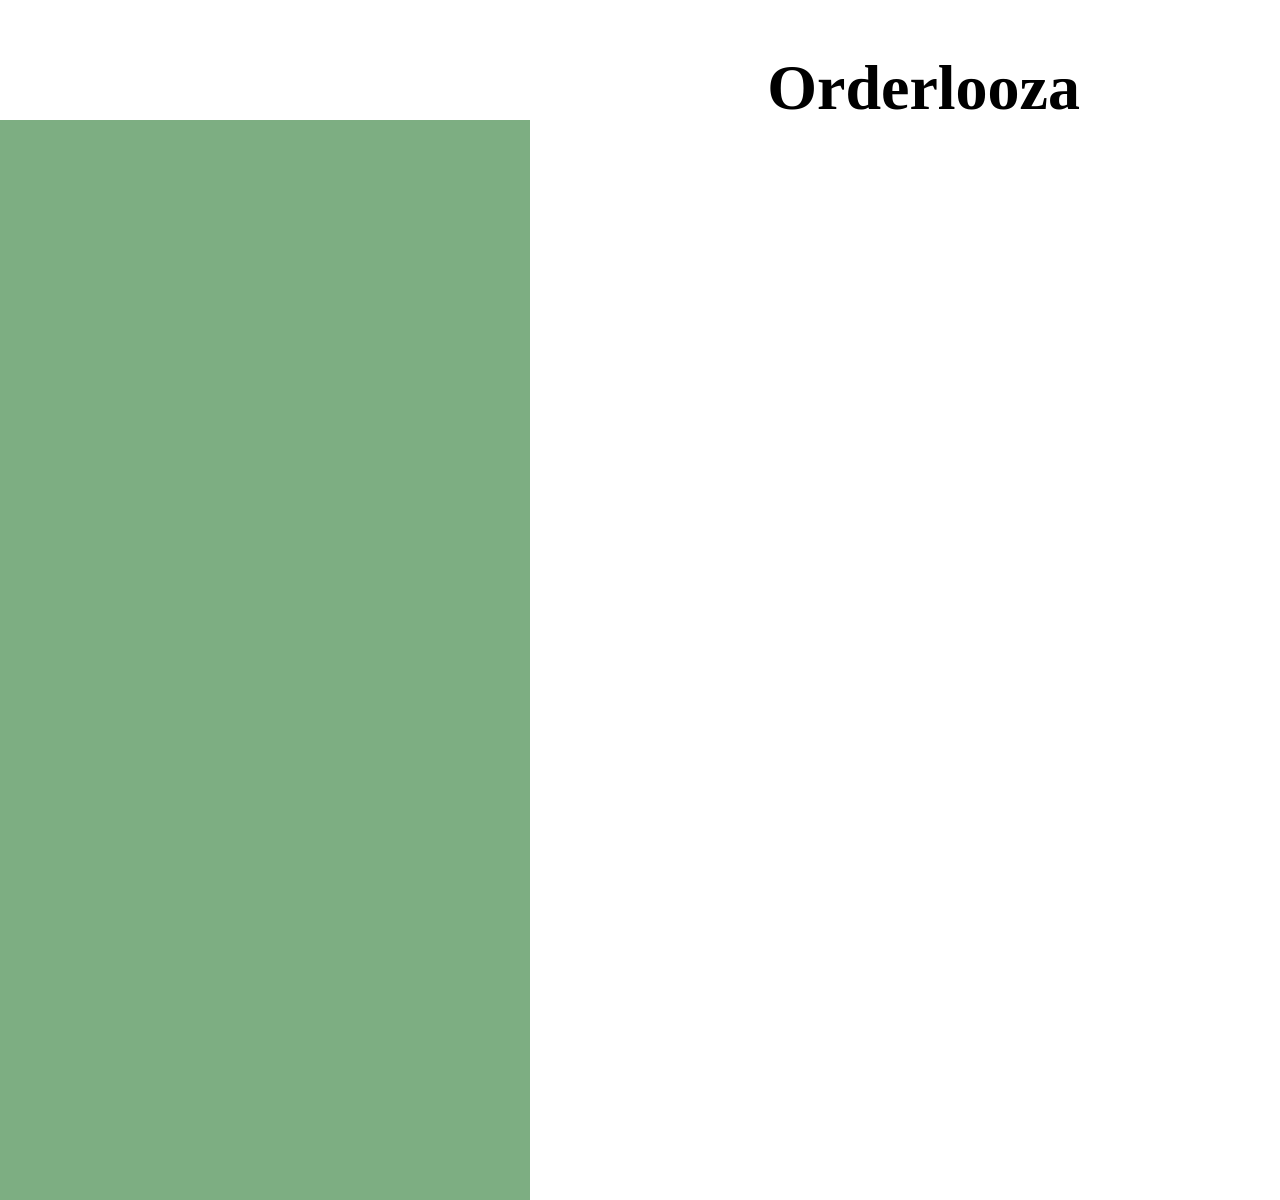
==== Frontend/index.html @ ffc70061 "asbadadh" ====
<!DOCTYPE html>
<html lang="en">
<head>
    <meta charset="UTF-8">
    <meta http-equiv="X-UA-Compatible" content="IE=edge">
    <meta name="viewport" content="width=device-width, initial-scale=1.0">
    <title>Welcome to ORDERLOOZA!</title>
    <link rel="stylesheet" href="styles.css">
</head>
<div class="mainmenutext"><h1>Orderlooza</h1></div>
<body scroll="no" style="overflow: hidden">
<div class="greenbarmainscreen"></div>
<div class="logo"><img src="favpng_rushdales-cafe-cooking-chef-food-logo.png" alt="" srcset=""></div>
</div>
</body>
</html>
---- Frontend/styles.css ----
.greenbarmainscreen{
    width: 815px;
    height: 1080px;
    position: absolute;
    bottom: -300px;
    right: 750px;
    background-color: #7dae82;
}
.mainmenutext{
    position: absolute;
    right: 200px;
    font-size: xx-large;
}
.logo{
    position: absolute;
    right: 200px;
    height: 100px;
    width:  100px;
    right: 400px;
}
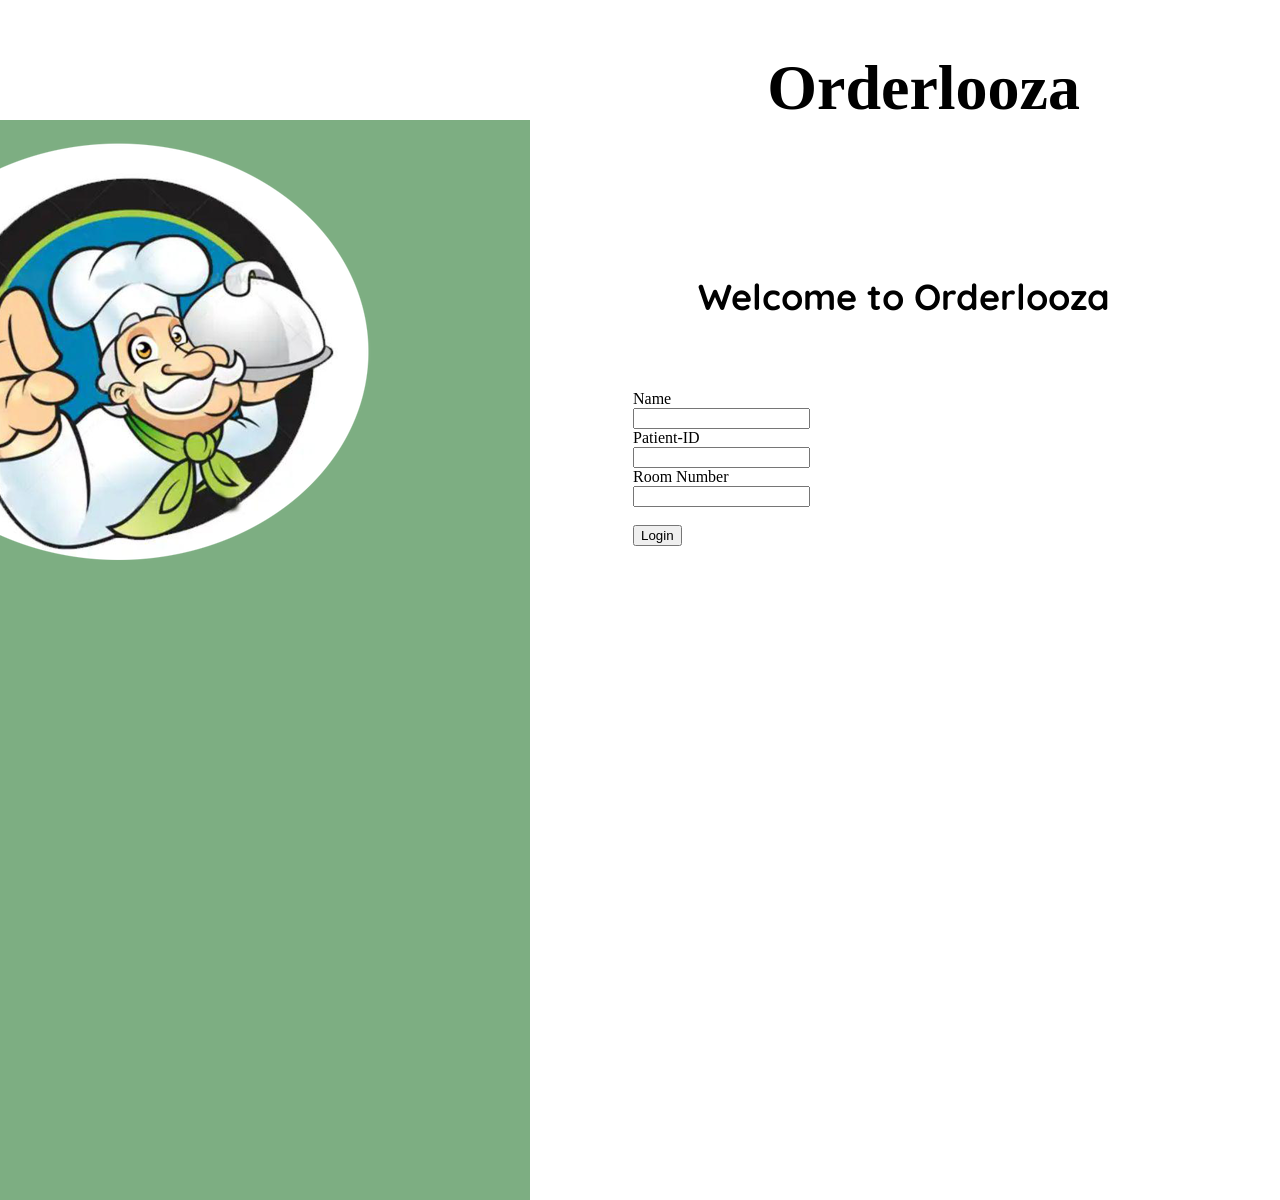
==== commit aca458d6: "login knop c" ====
--- a/Frontend/index.html
+++ b/Frontend/index.html
@@ -6,11 +6,23 @@
     <meta name="viewport" content="width=device-width, initial-scale=1.0">
     <title>Welcome to ORDERLOOZA!</title>
     <link rel="stylesheet" href="styles.css">
+    <link href="https://fonts.googleapis.com/css2?family=family=Pacifico&family=Quicksand:wght@300&display=swap" rel="stylesheet">
 </head>
 <div class="mainmenutext"><h1>Orderlooza</h1></div>
 <body scroll="no" style="overflow: hidden">
 <div class="greenbarmainscreen"></div>
 <div class="logo"><img src="favpng_rushdales-cafe-cooking-chef-food-logo.png" alt="" srcset=""></div>
+<div class="welcometext"><h1>Welcome to Orderlooza</h1></div>
+<div class="loginbar"><form>
+    <label for="fname">Name</label><br>
+    <input type="text" id="fname" name="fname"><br>
+    <label for="fname">Patient-ID</label><br>
+    <input type="text" id="fname" name="fname"><br>
+    <label for="fname">Room Number</label><br>
+    <input type="text" id="fname" name="fname"><br>
+    <br>
+    <input type="submit" value="Login">
+  </form></div>
 </div>
 </body>
 </html>
--- a/Frontend/styles.css
+++ b/Frontend/styles.css
@@ -10,11 +10,25 @@
     position: absolute;
     right: 200px;
     font-size: xx-large;
+    font-family: 'Pacifico',cursive;
 }
 .logo{
     position: absolute;
     right: 200px;
     height: 100px;
     width:  100px;
-    right: 400px;
+    right: 1320px;
+    top: 100px;
+}
+.welcometext{
+    position: absolute;
+    right: 170px;
+    font-size: large; 
+    top: 250px;
+    font-family: 'Quicksand', sans-serif;
+}
+.loginbar{
+    position: absolute;
+    right: 470px;
+    top: 390px;
 }
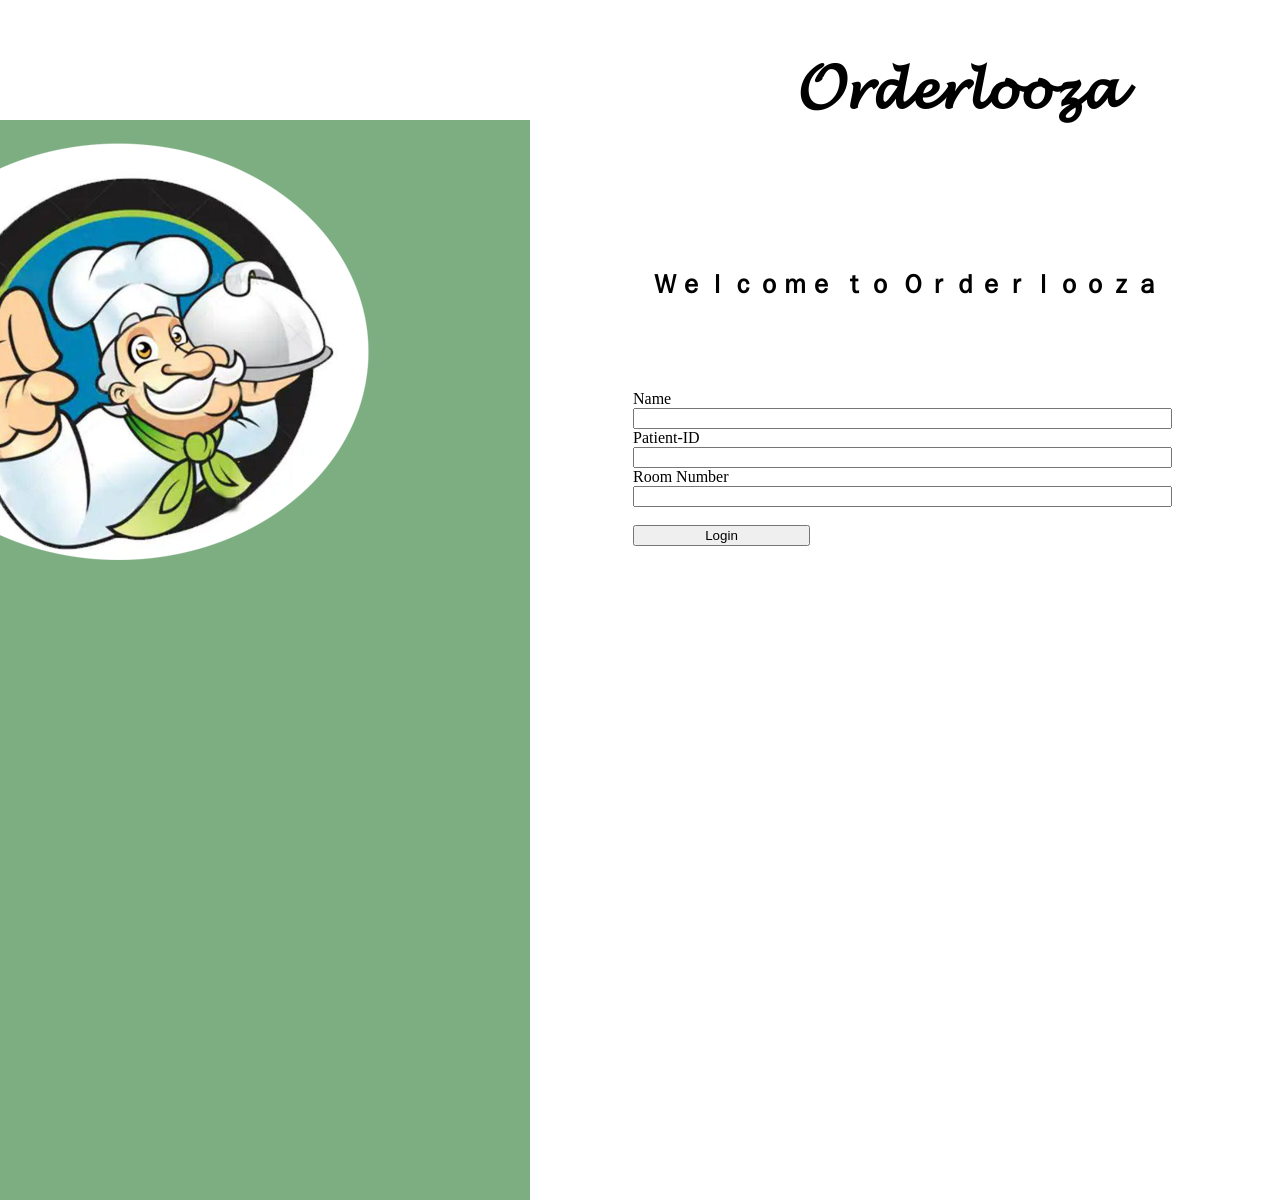
==== commit 48e23e25: "login knoppen styled" ====
--- a/Frontend/index.html
+++ b/Frontend/index.html
@@ -8,11 +8,11 @@
     <link rel="stylesheet" href="styles.css">
     <link href="https://fonts.googleapis.com/css2?family=family=Pacifico&family=Quicksand:wght@300&display=swap" rel="stylesheet">
 </head>
-<div class="mainmenutext"><h1>Orderlooza</h1></div>
+<div class="mainmenutext"><h1>𝓞𝓻𝓭𝓮𝓻𝓵𝓸𝓸𝔃𝓪</h1></div>
 <body scroll="no" style="overflow: hidden">
 <div class="greenbarmainscreen"></div>
 <div class="logo"><img src="favpng_rushdales-cafe-cooking-chef-food-logo.png" alt="" srcset=""></div>
-<div class="welcometext"><h1>Welcome to Orderlooza</h1></div>
+<div class="welcometext"><h1>Ｗｅｌｃｏｍｅ ｔｏ Ｏｒｄｅｒｌｏｏｚａ</h1></div>
 <div class="loginbar"><form>
     <label for="fname">Name</label><br>
     <input type="text" id="fname" name="fname"><br>
@@ -22,7 +22,7 @@
     <input type="text" id="fname" name="fname"><br>
     <br>
     <input type="submit" value="Login">
-  </form></div>
+    </form>
 </div>
 </body>
 </html>
--- a/Frontend/styles.css
+++ b/Frontend/styles.css
@@ -8,7 +8,7 @@
 }
 .mainmenutext{
     position: absolute;
-    right: 200px;
+    right: 160px;
     font-size: xx-large;
     font-family: 'Pacifico',cursive;
 }
@@ -22,8 +22,8 @@
 }
 .welcometext{
     position: absolute;
-    right: 170px;
-    font-size: large; 
+    right: 120px;
+    font-size: small; 
     top: 250px;
     font-family: 'Quicksand', sans-serif;
 }
@@ -31,4 +31,10 @@
     position: absolute;
     right: 470px;
     top: 390px;
+}
+input{
+    width: 300%;
+  }
+input[type=submit]{
+    width: 100%;
 }
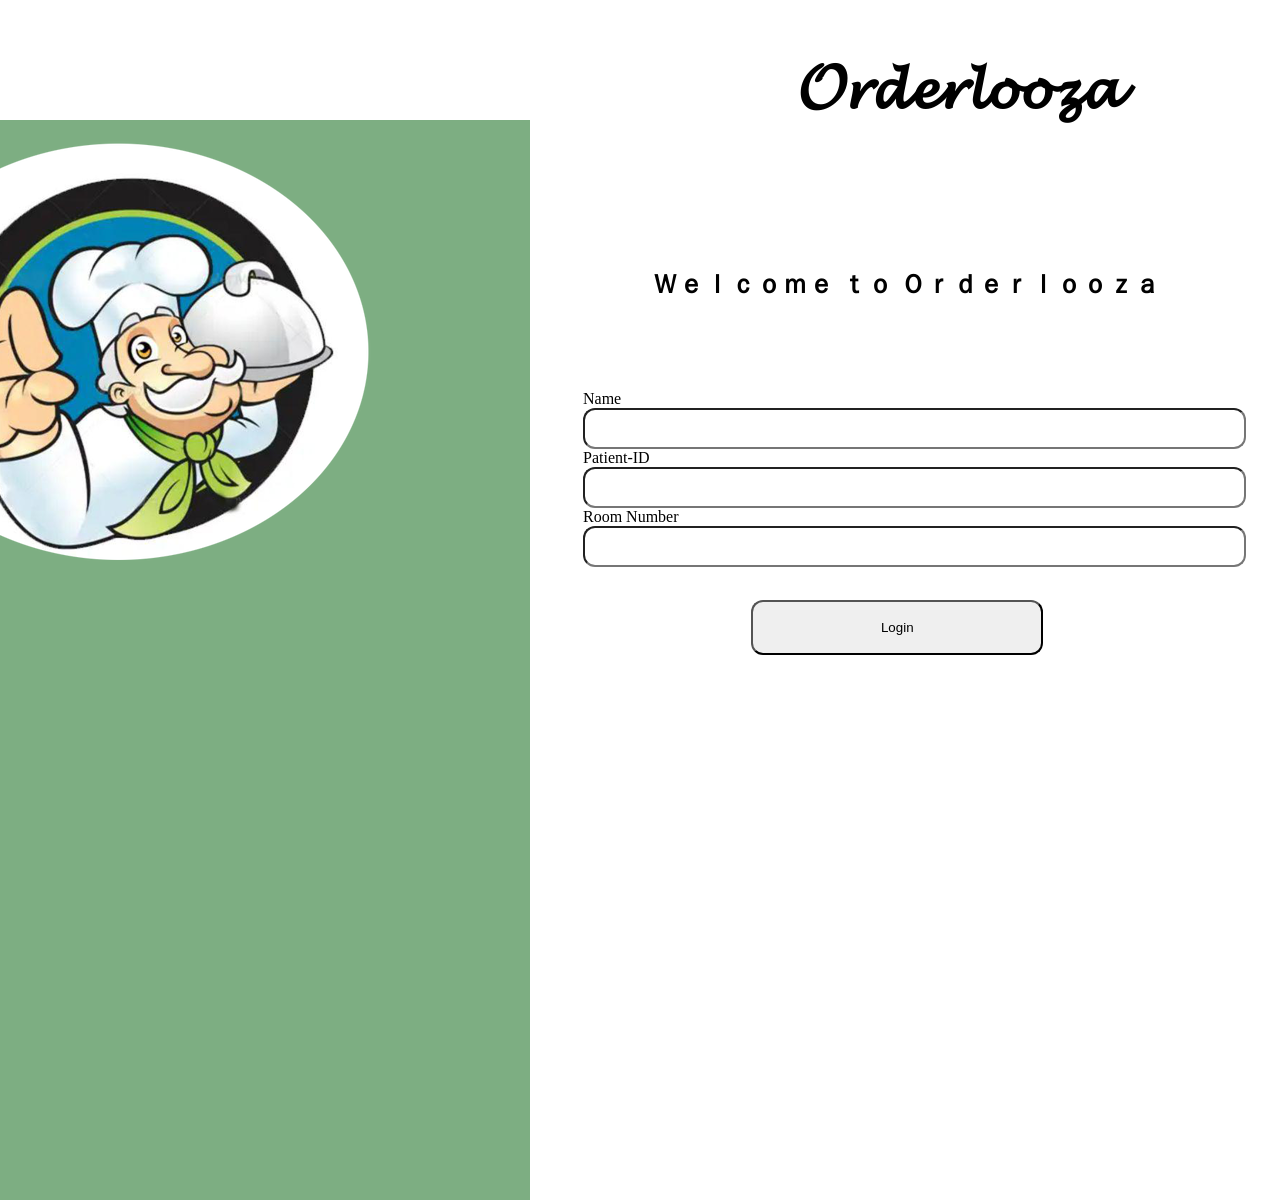
==== commit 36a25a9c: "login knoppen styled 2 d" ====
--- a/Frontend/index.html
+++ b/Frontend/index.html
@@ -21,8 +21,10 @@
     <label for="fname">Room Number</label><br>
     <input type="text" id="fname" name="fname"><br>
     <br>
-    <input type="submit" value="Login">
     </form>
 </div>
+<div class="loginbutton"><form>
+    <input type="submit" value="Login">
+</form></div>
 </body>
 </html>
--- a/Frontend/styles.css
+++ b/Frontend/styles.css
@@ -29,12 +29,21 @@
 }
 .loginbar{
     position: absolute;
-    right: 470px;
+    right: 520px;
     top: 390px;
 }
-input{
-    width: 300%;
+.loginbutton{
+    position: absolute;
+    right: 480px;
+    top: 600px;
+}
+input[type=text]{
+    width: 370%;
+    border-radius: 12px;
+    height: 35px;
   }
 input[type=submit]{
-    width: 100%;
+    width: 600%;
+    height: 55px;
+    border-radius: 12px;
 }
